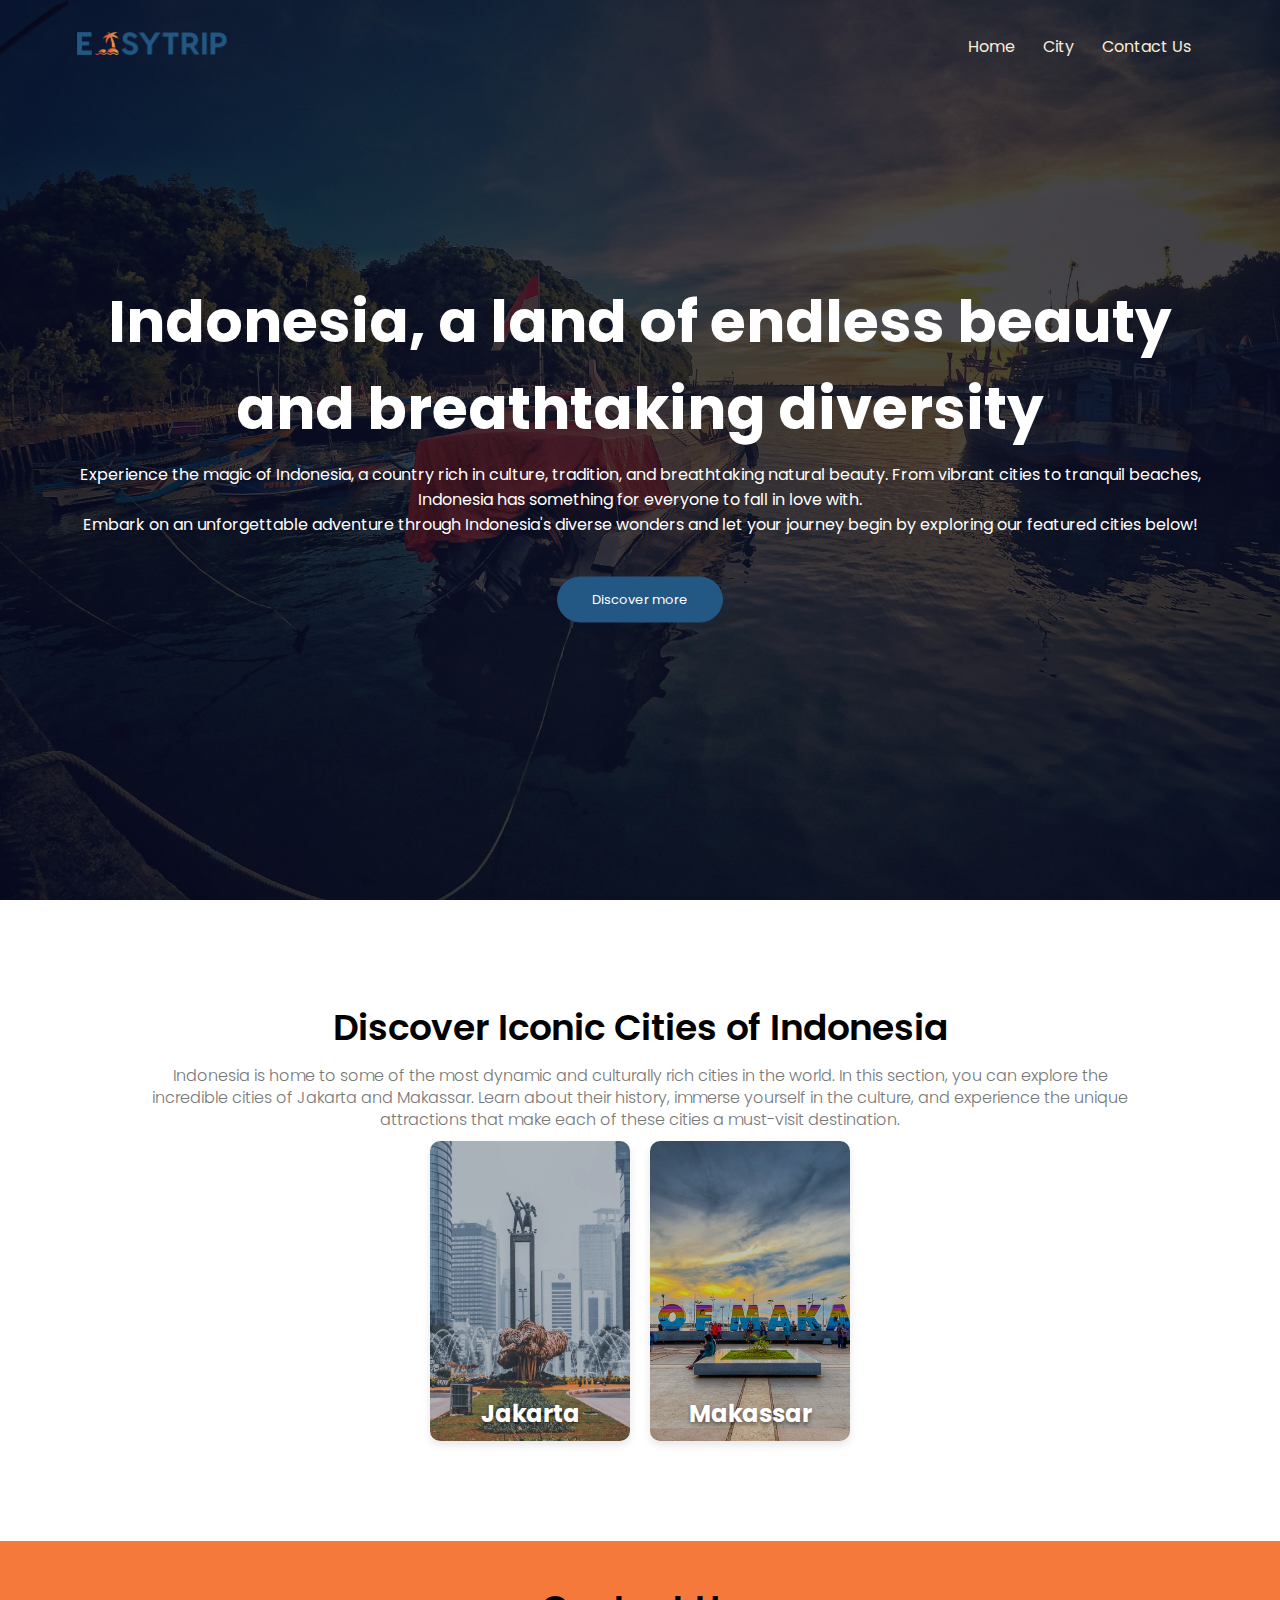
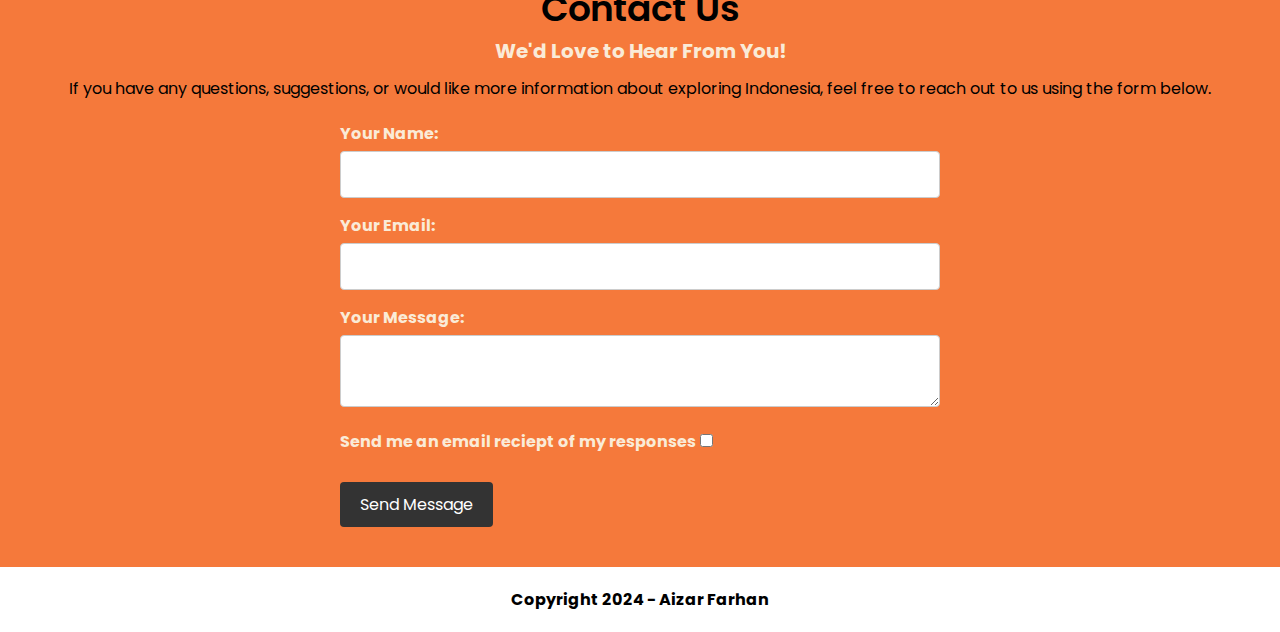
==== index.html @ 67202412 "add all" ====
<!DOCTYPE html>
<html lang="en">
  <head>
    <meta charset="UTF-8" />
    <meta name="viewport" content="width=device-width, initial-scale=1.0" />
    <meta
      name="description"
      content="Discover the beauty of Indonesia - Wonderfull Indonesia, culture, and attractions"
    />
    <meta
      name="keywords"
      content="Indonesia tourism, cultural heritage, travel Indonesia"
    />
    <title>EasyTrip</title>
    <link rel="preconnect" href="https://fonts.googleapis.com" />
    <link rel="preconnect" href="https://fonts.gstatic.com" crossorigin />
    <link
      href="https://fonts.googleapis.com/css2?family=Poppins:ital,wght@0,300;0,400;0,600;0,700;1,100&display=swap"
      rel="stylesheet"
    />
    <link
      rel="stylesheet"
      href="https://stackpath.bootstrapcdn.com/font-awesome/4.7.0/css/font-awesome.min.css"
    />

    <!-- CSS -->
    <link rel="stylesheet" href="index.css" />
  </head>
  <body>
    <main>
      <section class="header">
        <nav>
          <a href="index.html"><img src="./Assets/easytrip.png" /></a>

          <div class="nav-links" id="navLinks">
            <i class="fa fa-times" onclick="hideMenu()"></i>
            <ul>
              <li><a href="">Home</a></li>
              <li><a href="#city">City</a></li>
              <li><a href="#contact">Contact Us</a></li>
            </ul>
          </div>
          <i class="fa fa-bars" onclick="showMenu()"></i>
        </nav>

        <div class="text-box">
          <h1>
            Indonesia, a land of endless beauty and breathtaking diversity
          </h1>
          <p>
            Experience the magic of Indonesia, a country rich in culture,
            tradition, and breathtaking natural beauty. From vibrant cities to
            tranquil beaches, Indonesia has something for everyone to fall in
            love with. <br />
            Embark on an unforgettable adventure through Indonesia's diverse
            wonders and let your journey begin by exploring our featured cities
            below!
          </p>
          <a href="#city" class="btn">Discover more</a>
        </div>
      </section>

      <!-- City -->
      <section class="city" id="city">
        <h1>Discover Iconic Cities of Indonesia</h1>
        <p>
          Indonesia is home to some of the most dynamic and culturally rich
          cities in the world. In this section, you can explore the incredible
          cities of Jakarta and Makassar. Learn about their history, immerse
          yourself in the culture, and experience the unique attractions that
          make each of these cities a must-visit destination.
        </p>

        <div class="city-list">
          <div
            class="city-card"
            onclick="window.location.href='./Apps/Jakarta/Jakarta.html'"
          >
            <img src="./Assets/jakarta.jpg" alt="Jakarta" />
            <div class="city-name">Jakarta</div>
          </div>

          <div
            class="city-card"
            onclick="window.location.href='./Apps/Makassar/Makassar.html'"
          >
            <img src="./Assets/makassar.jpg" alt="Makassar" />
            <div class="city-name">Makassar</div>
          </div>
        </div>
      </section>

      <!-- Contact Us -->
      <section class="contact" id="contact">
        <div class="text-opening">
          <h1>Contact Us</h1>
          <h3>We'd Love to Hear From You!</h3>
          <p>
            If you have any questions, suggestions, or would like more
            information about exploring Indonesia, feel free to reach out to us
            using the form below.
          </p>
        </div>

        <div class="form-container">
          <form id="contactForm">
            <label for="name">Your Name:</label>
            <input type="text" id="name" name="name" required />

            <label for="email">Your Email:</label>
            <input type="email" id="email" name="email" required />

            <label for="message">Your Message:</label>
            <textarea id="message" name="message" required></textarea>
            <label for="feedback"
              >Send me an email reciept of my responses</label
            >
            <input type="checkbox" id="feedback" name="feedback" value="yes" />

            <button type="submit">Send Message</button>
          </form>
        </div>
      </section>
      <!-- JS Script for menu bar and form -->
      <script>
        var navLinks = document.getElementById("navLinks");
        function showMenu() {
          navLinks.style.right = "0";
        }
        function hideMenu() {
          navLinks.style.right = "-200px";
        }

        document
          .getElementById("contactForm")
          .addEventListener("submit", function (event) {
            event.preventDefault();
            document.getElementById("contactForm").reset();
            location.reload();
          });
      </script>
    </main>

    <footer class="footer">
      <div>
        <p>
          Copyright 2024 -
          <a href="https://github.com/aizarfarhan25" target="_blank"
            >Aizar Farhan</a
          >
        </p>
      </div>
    </footer>
  </body>
</html>
---- index.css ----
* {
  margin: 0;
  padding: 0;
  font-family: "Poppins", sans-serif;
  scroll-behavior: smooth;
}

.header {
  min-height: 100vh;
  width: 100%;
  background-image: linear-gradient(rgba(4, 9, 30, 0.7), rgba(4, 9, 30, 0.7)),
    url(./Assets/indonesia-sea.jpg);
  background-size: cover;
  background-position: center;
  position: relative;
}

nav {
  display: flex;
  padding: 2% 6%;
  justify-content: space-between;
  align-items: center;
}
nav img {
  width: 150px;
}

.nav-links {
  flex: 1;
  text-align: right;
}

.nav-links ul li {
  list-style: none;
  display: inline-block;
  padding: 8px 12px;
  position: relative;
}
.nav-links ul li a {
  text-decoration: none;
  color: antiquewhite;
  tab-size: 13px;
}

.nav-links ul li::after {
  content: "";
  width: 0%;
  height: 2px;
  background: #f5793b;
  display: block;
  margin: auto;
  transition: 0.5s;
}

.nav-links ul li:hover::after {
  width: 100%;
}

.text-box {
  width: 90%;
  color: white;
  position: absolute;
  top: 50%;
  left: 50%;
  transform: translate(-50%, -50%);
  text-align: center;
}

.text-box h1 {
  font-size: 58px;
}

.text-box p {
  margin: 10px 0 40px;
  font-size: 16px;
}

.btn {
  display: inline-block;
  text-decoration: none;
  color: white;
  border: 1px solid #235784;
  padding: 12px 34px;
  font-size: 13px;
  background: #235784;
  position: relative;
  cursor: pointer;
  border-radius: 50px;
}

.btn:hover {
  border: 1px solid #f5793b;
  background: #f5793b;
  color: black;
  transition: 0.5s;
}

nav .fa {
  display: none;
}

@media (max-width: 678px) {
  .text-box h1 {
    font-size: 28px;
  }

  .text-box p {
    margin: 10px 0 40px;
    font-size: 12px;
  }

  .nav-links ul li {
    display: block;
  }

  .nav-links {
    position: absolute;
    background: #f5793b;
    height: 100vh;
    width: 200px;
    top: 0;
    right: -200px;
    text-align: left;
    z-index: 2;
    border-top-left-radius: 20px;
    border-bottom-left-radius: 20px;
    transition: 1s;
  }
  nav .fa {
    display: block;
    color: white;
    margin: 10px;
    font-size: 20px;
    cursor: pointer;
  }

  .nav-links ul {
    padding: 10px;
  }
}

/* City */
.city {
  width: 80%;
  margin: auto;
  text-align: center;
  padding-top: 100px;
  padding-bottom: 100px;

  h1 {
    font-size: 36px;
    font-weight: 600;
  }

  p {
    color: #777;
    font-size: 16px;
    font-weight: 300;
    line-height: 22px;
    padding: 10px;
  }
}

.city-list {
  display: flex;
  flex-wrap: wrap;
  justify-content: center;
  gap: 20px;
}

.city-card {
  position: relative;
  width: 200px;
  height: 300px;
  border-radius: 10px;
  overflow: hidden;
  box-shadow: 0 4px 8px rgba(0, 0, 0, 0.1);
  transition: transform 0.3s ease, opacity 0.3s ease;
  cursor: pointer;
}

.city-card:hover {
  transform: scale(1.05);
}

.city-card img {
  width: 100%;
  height: 100%;
  object-fit: cover;
  transition: opacity 0.3s ease;
  filter: brightness(0.8);
}

.city-card .city-name {
  position: absolute;
  bottom: 10px;
  left: 0;
  right: 0;
  text-align: center;
  color: #fff;
  font-weight: 700;
  font-size: 1.5em;
  text-shadow: 0 2px 4px rgba(0, 0, 0, 0.5);
}

/* Contact Us */
.contact {
  background: #f5793b;
  padding: 40px;
  display: flex;
  flex-direction: column;
  align-items: center;
}

.text-opening {
  text-align: center;
  width: 100%;
  max-width: 500vw;

  h1 {
    font-size: 36px;
    font-weight: 600;
  }

  h3 {
    color: antiquewhite;
    font-size: 20px;
  }

  p {
    margin-top: 10px;
  }
}

.form-container {
  width: 100%;
  max-width: 600px;
  margin-top: 20px;

  label {
    margin-top: 10px;
    font-weight: bold;
    color: antiquewhite;
  }
  
  input, textarea {
    margin: 5px 0 15px;
    width: 100%;
    padding: 10px;
    font-size: 16px;
    border: 1px solid #ccc;
    border-radius: 4px;
    box-sizing: border-box;
  }

  button {
    display: flex;
    margin-top: 20px;
    padding: 10px 20px;
    font-size: 16px;
    background-color: #333;
    color: #fff;
    border: none;
    border-radius: 4px;
    cursor: pointer;
  }

  button:hover {
    background-color: #555;
  }
}

.form-container input[type="checkbox"] {
  width: auto;
}

/* Footer */

.footer p{
  margin: 20px 20px;
  text-align: center;
  font-weight: bold;

  a {
    text-decoration: none;
    color: black;
  }

  a:hover {
    color: #f5793b;
  }
}
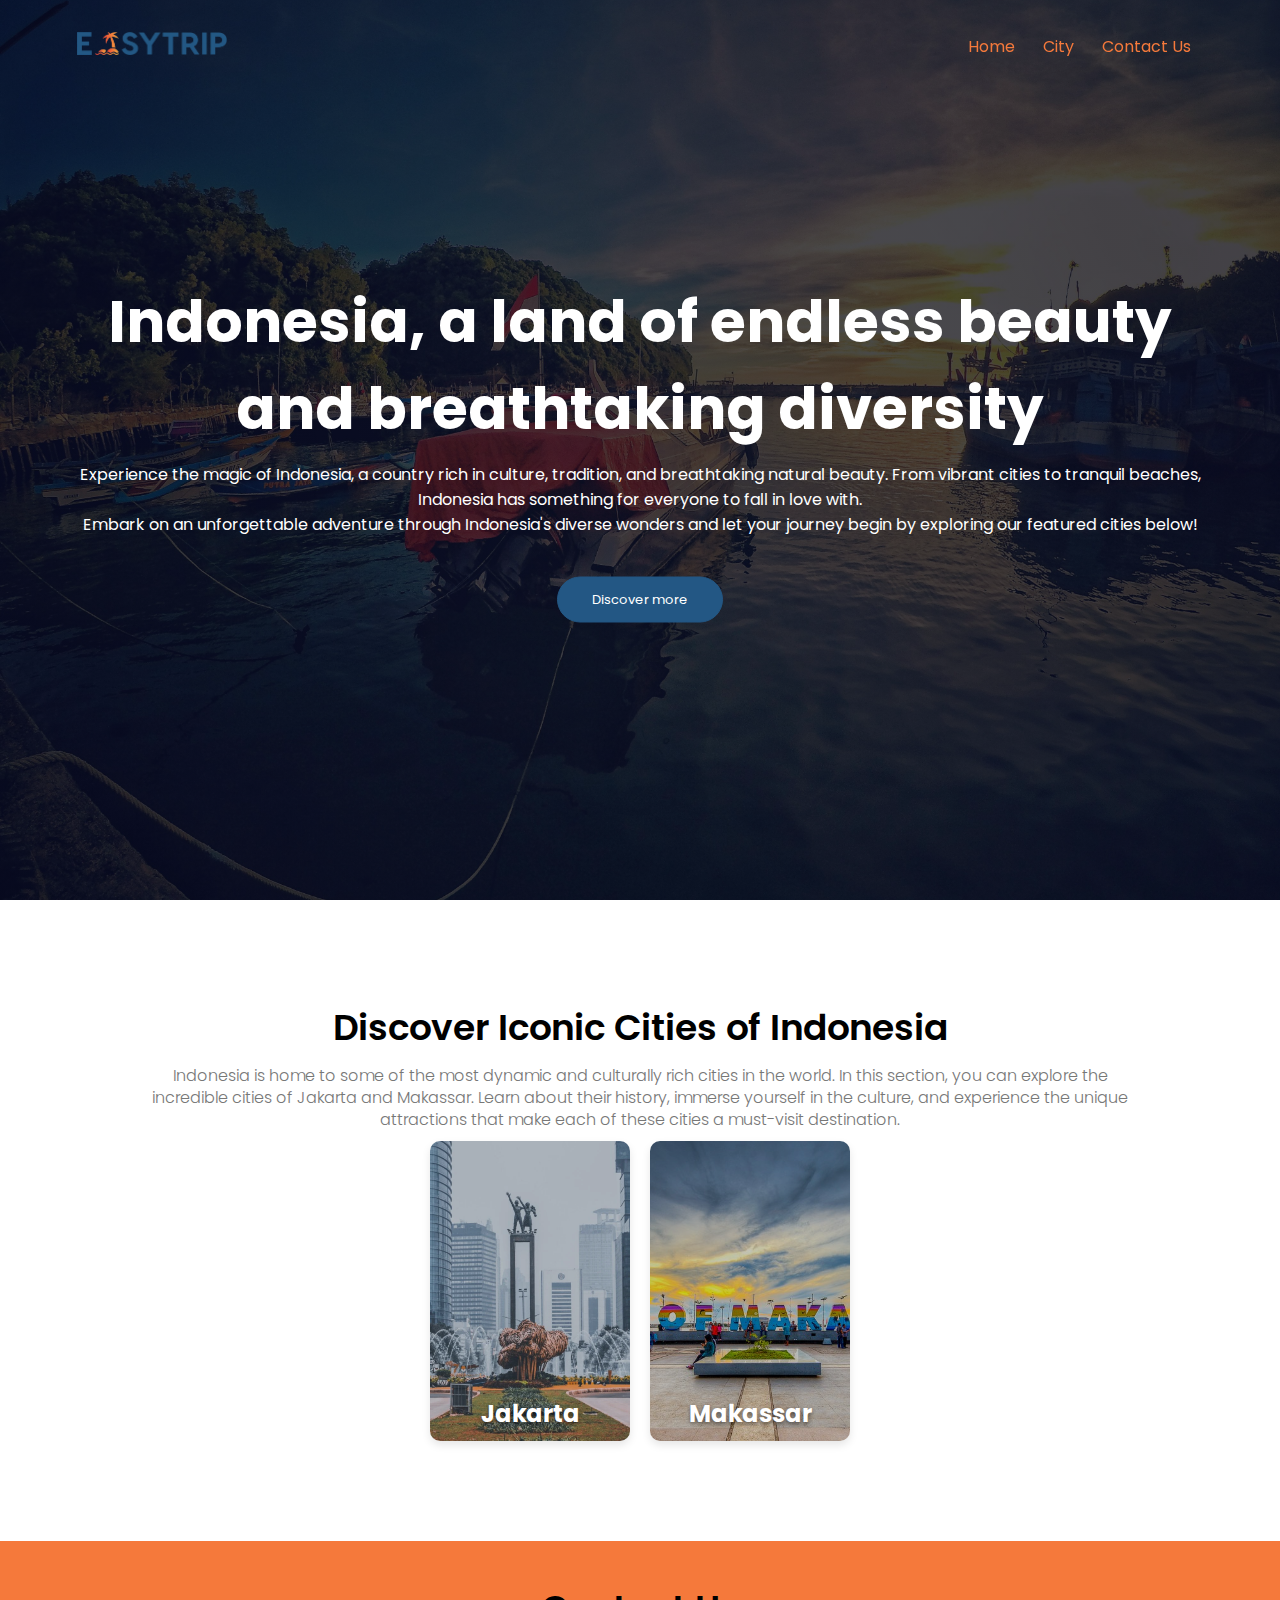
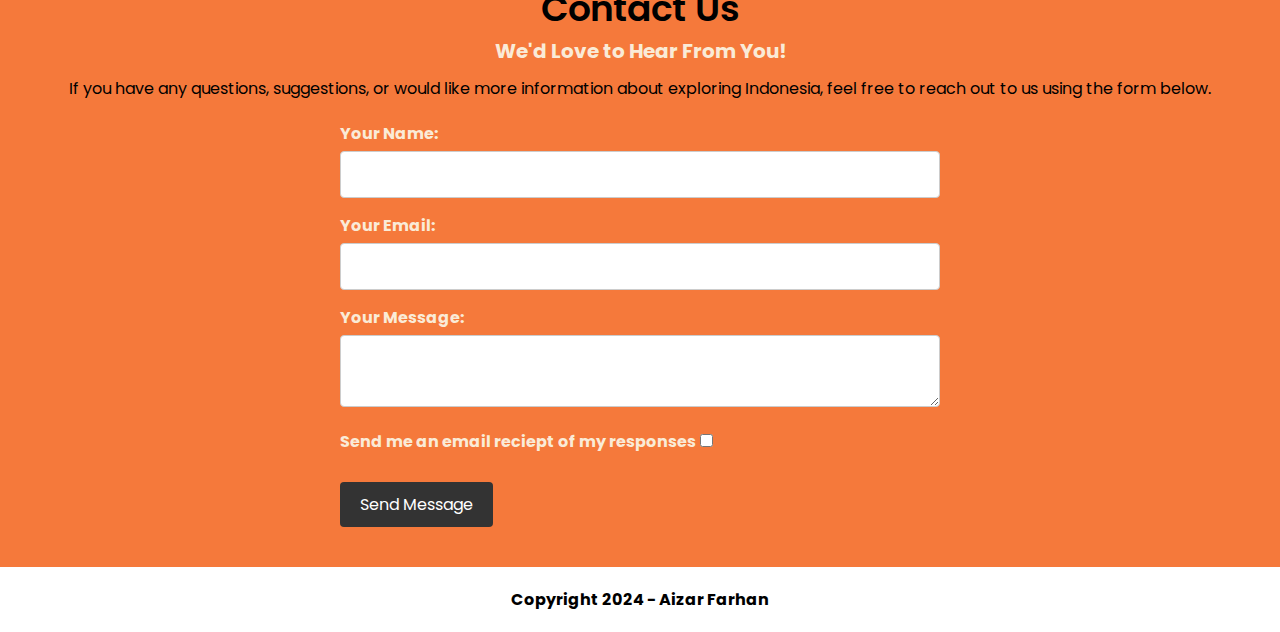
==== commit 65b50060: "add position fixed  to navbar" ====
--- a/index.html
+++ b/index.html
@@ -28,19 +28,17 @@
   </head>
   <body>
     <main>
-      <section class="header">
+      <section class="header" id="home">
         <nav>
           <a href="index.html"><img src="./Assets/easytrip.png" /></a>
 
           <div class="nav-links" id="navLinks">
-            <i class="fa fa-times" onclick="hideMenu()"></i>
             <ul>
-              <li><a href="">Home</a></li>
+              <li><a href="#home">Home</a></li>
               <li><a href="#city">City</a></li>
               <li><a href="#contact">Contact Us</a></li>
             </ul>
           </div>
-          <i class="fa fa-bars" onclick="showMenu()"></i>
         </nav>
 
         <div class="text-box">
@@ -121,24 +119,6 @@
           </form>
         </div>
       </section>
-      <!-- JS Script for menu bar and form -->
-      <script>
-        var navLinks = document.getElementById("navLinks");
-        function showMenu() {
-          navLinks.style.right = "0";
-        }
-        function hideMenu() {
-          navLinks.style.right = "-200px";
-        }
-
-        document
-          .getElementById("contactForm")
-          .addEventListener("submit", function (event) {
-            event.preventDefault();
-            document.getElementById("contactForm").reset();
-            location.reload();
-          });
-      </script>
     </main>
 
     <footer class="footer">
--- a/index.css
+++ b/index.css
@@ -16,10 +16,16 @@
 }
 
 nav {
+  position: fixed; 
+  top: 0; 
+  left: 0; 
+  right: 0; 
+  z-index: 1000; 
   display: flex;
   padding: 2% 6%;
   justify-content: space-between;
   align-items: center;
+  background: transparent;
 }
 nav img {
   width: 150px;
@@ -38,7 +44,7 @@
 }
 .nav-links ul li a {
   text-decoration: none;
-  color: antiquewhite;
+  color: #f5793b;
   tab-size: 13px;
 }
 
@@ -46,7 +52,7 @@
   content: "";
   width: 0%;
   height: 2px;
-  background: #f5793b;
+  background: #235784;
   display: block;
   margin: auto;
   transition: 0.5s;
@@ -95,11 +101,24 @@
   transition: 0.5s;
 }
 
-nav .fa {
-  display: none;
-}
-
 @media (max-width: 678px) {
+  nav {
+    display: flex;
+    padding: 2% 4%;
+    justify-content: space-between;
+    align-items: center;
+  }
+  nav img {
+    width: 100px;
+  }
+  
+  .nav-links ul li {
+    list-style: none;
+    display: inline-block;
+    padding: 2px 6px;
+    position: relative;
+  }
+
   .text-box h1 {
     font-size: 28px;
   }
@@ -107,35 +126,6 @@
   .text-box p {
     margin: 10px 0 40px;
     font-size: 12px;
-  }
-
-  .nav-links ul li {
-    display: block;
-  }
-
-  .nav-links {
-    position: absolute;
-    background: #f5793b;
-    height: 100vh;
-    width: 200px;
-    top: 0;
-    right: -200px;
-    text-align: left;
-    z-index: 2;
-    border-top-left-radius: 20px;
-    border-bottom-left-radius: 20px;
-    transition: 1s;
-  }
-  nav .fa {
-    display: block;
-    color: white;
-    margin: 10px;
-    font-size: 20px;
-    cursor: pointer;
-  }
-
-  .nav-links ul {
-    padding: 10px;
   }
 }
 
@@ -187,7 +177,6 @@
   width: 100%;
   height: 100%;
   object-fit: cover;
-  transition: opacity 0.3s ease;
   filter: brightness(0.8);
 }
 
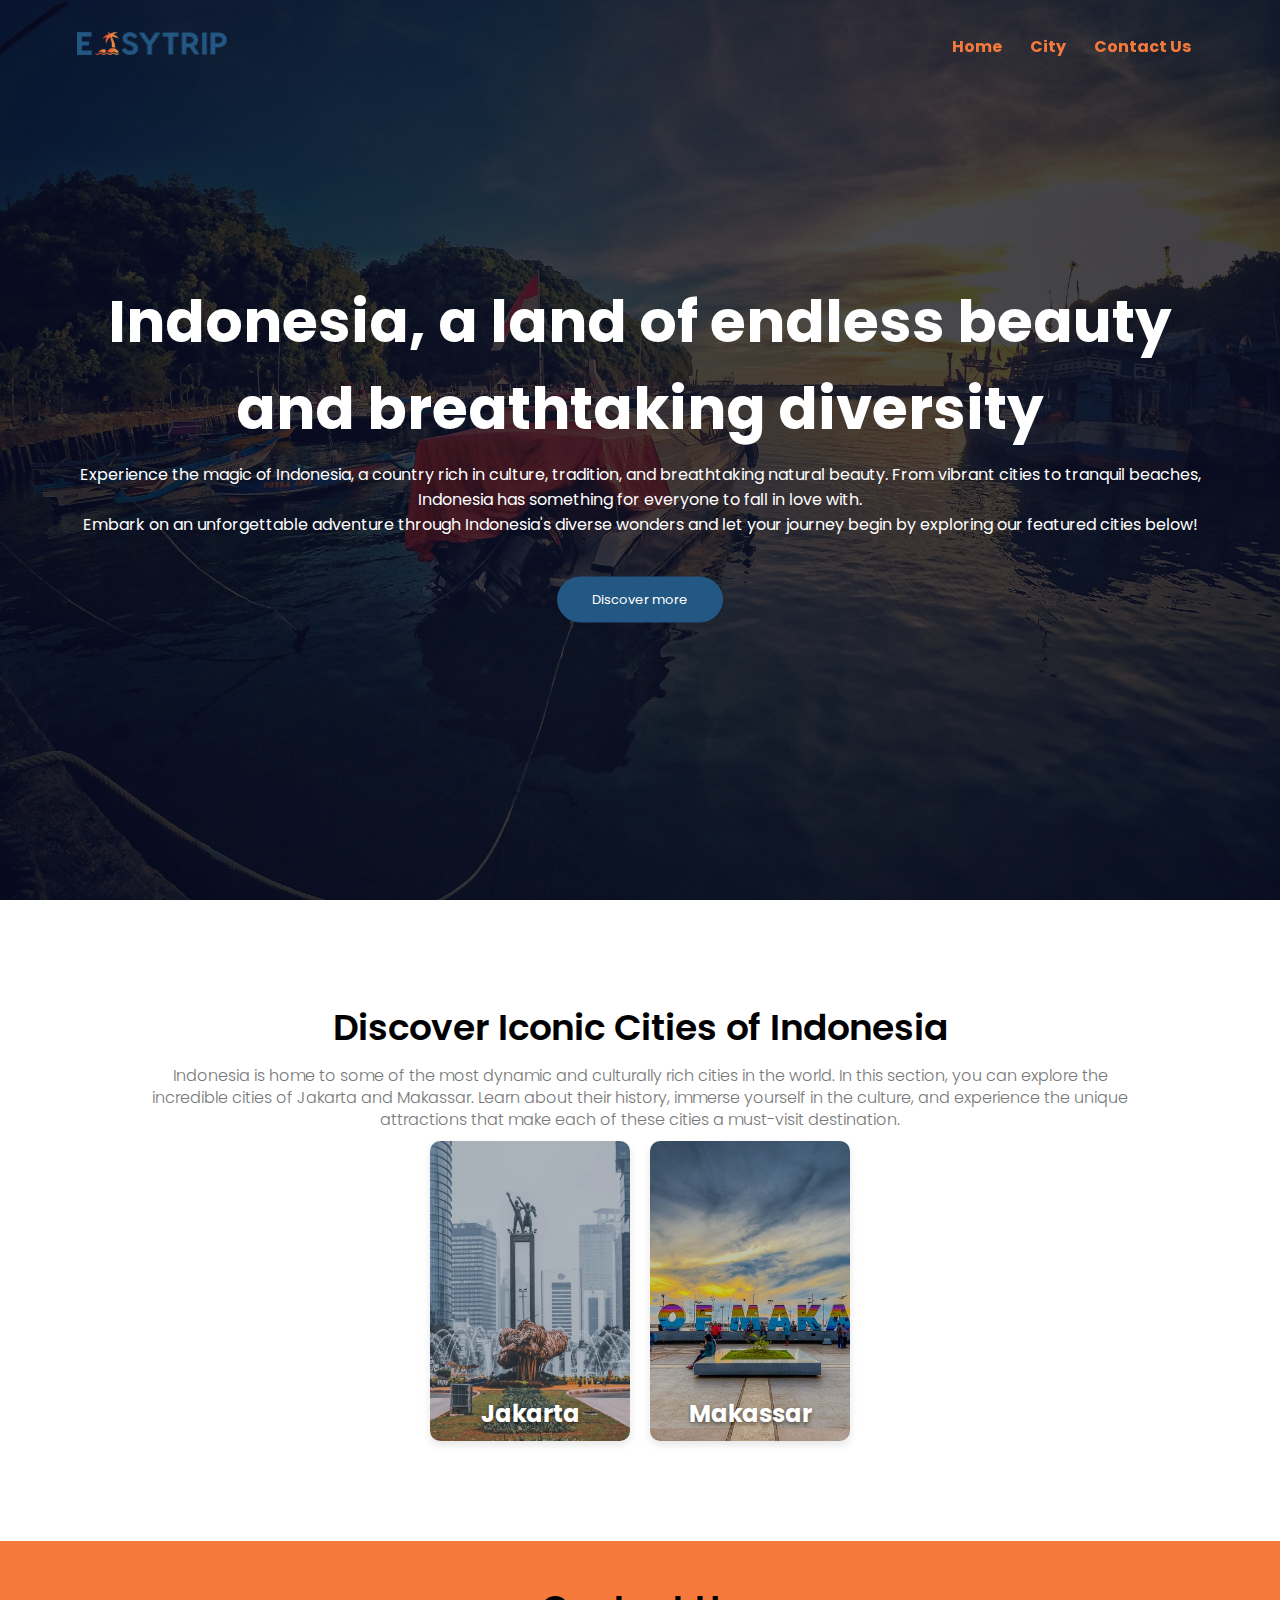
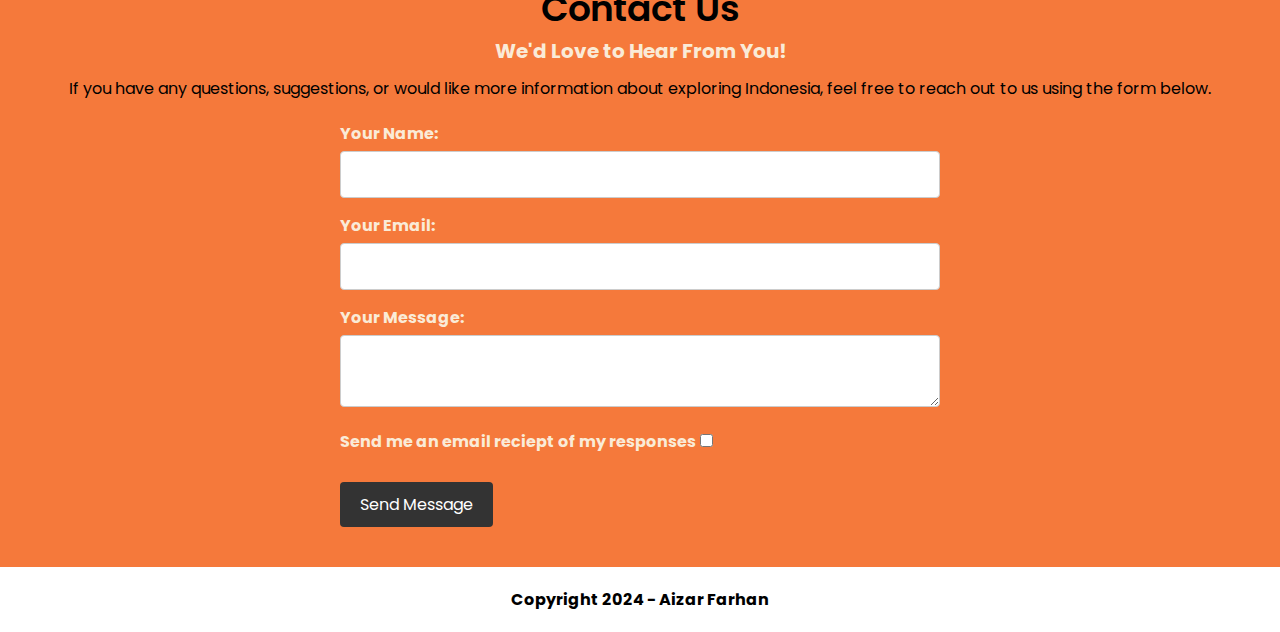
==== commit b50bed8b: "add final" ====
--- a/index.html
+++ b/index.html
@@ -26,13 +26,14 @@
     <!-- CSS -->
     <link rel="stylesheet" href="index.css" />
   </head>
+
   <body>
     <main>
       <section class="header" id="home">
         <nav>
-          <a href="index.html"><img src="./Assets/easytrip.png" /></a>
+          <a href="#home"><img src="./Assets/easytrip.png" /></a>
 
-          <div class="nav-links" id="navLinks">
+          <div class="nav-links">
             <ul>
               <li><a href="#home">Home</a></li>
               <li><a href="#city">City</a></li>
--- a/index.css
+++ b/index.css
@@ -17,7 +17,6 @@
 
 nav {
   position: fixed; 
-  top: 0; 
   left: 0; 
   right: 0; 
   z-index: 1000; 
@@ -44,6 +43,7 @@
 }
 .nav-links ul li a {
   text-decoration: none;
+  font-weight: bold;
   color: #f5793b;
   tab-size: 13px;
 }
@@ -101,13 +101,14 @@
   transition: 0.5s;
 }
 
-@media (max-width: 678px) {
+@media only screen and (max-width: 678px) {
   nav {
     display: flex;
     padding: 2% 4%;
     justify-content: space-between;
     align-items: center;
   }
+  
   nav img {
     width: 100px;
   }
@@ -117,6 +118,10 @@
     display: inline-block;
     padding: 2px 6px;
     position: relative;
+  }
+
+  .nav-links ul li a {
+    font-size: 13px;
   }
 
   .text-box h1 {
@@ -196,8 +201,9 @@
 .contact {
   background: #f5793b;
   padding: 40px;
-  display: flex;
-  flex-direction: column;
+  display: grid ;
+  justify-items: center;
+  /* flex-direction: column; */
   align-items: center;
 }
 
